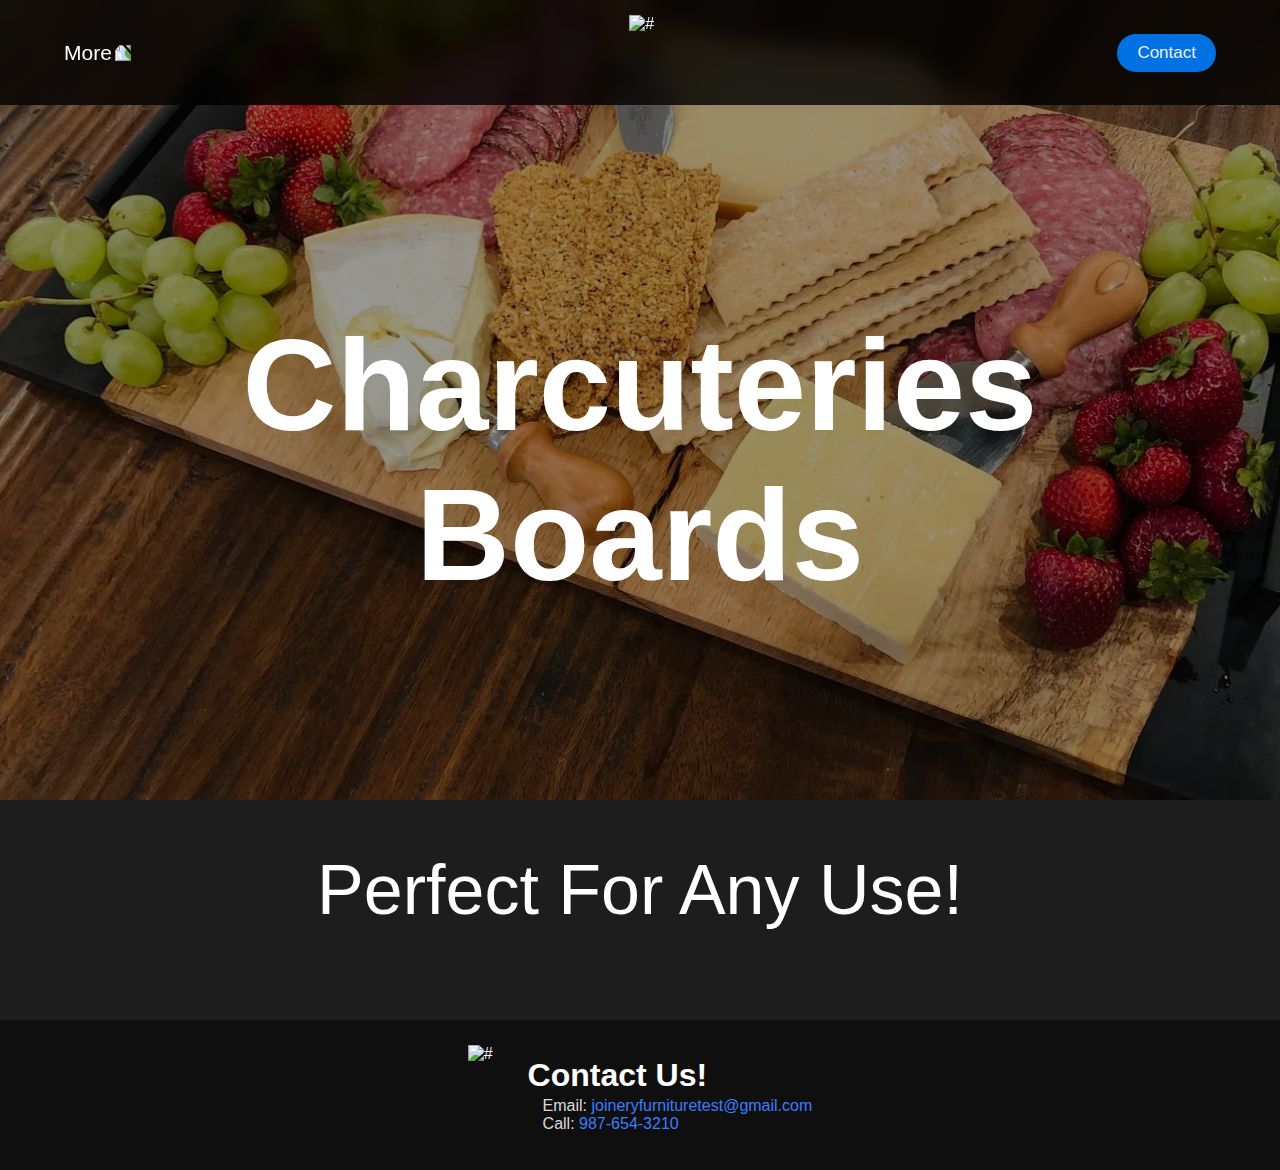
==== boards.html @ 89e7184d "changed all banner images and added sizing. added boards screen. made gallery, with photoswipe photo" ====
<!DOCTYPE html>
<html lang="en">

<head>
    <meta charset="UTF-8">
    <meta http-equiv="X-UA-Compatible" content="IE=edge">
    <meta name="viewport" content="width=device-width, initial-scale=1.0">
    <title>Joinery Furniture</title>
    <link rel="stylesheet" href="boards.css">
    <link rel="stylesheet" href="common.css">
    <script type="module">
        import PhotoSwipeLightbox from 'https://cdnjs.cloudflare.com/ajax/libs/photoswipe/5.3.3/photoswipe-lightbox.esm.min.js';
        const lightbox = new PhotoSwipeLightbox({
            gallery: '#img-gallery',
            children: 'a',
            pswpModule: () => import('https://cdnjs.cloudflare.com/ajax/libs/photoswipe/5.3.3/photoswipe.esm.min.js')
        });
        lightbox.init();
    </script>
    <link rel="stylesheet" href="https://cdnjs.cloudflare.com/ajax/libs/photoswipe/5.3.3/photoswipe.min.css">
    <!-- <script src="script.js" defer></script> -->
</head>

<body>
    <script src="common.js" defer></script>




    <div id="banner">
        <!-- <img id="bannerImg" src="image_wood.png" alt="#"> -->
        <div id="title">Charcuteries Boards</div>
    </div>

    <section>
        <div id="subtitle">Perfect For Any Use!</div>
        <div class="pswp-gallery pswp-gallery--single-column image--gallery" id="img-gallery">
            <div class="darkenOverlay"></div>
        </div>
    </section>




</body>

</html>
---- boards.css ----
/* CONTENT */

#banner {
    display: flex;
    align-items: center;
    flex-direction: column;
    flex-grow: 1;
    --overlay:0.4;
    background-image:linear-gradient(rgba(0, 0, 0, var(--overlay)), rgba(0, 0, 0, var(--overlay))), url('./Content/Images/Background/boards.webp');
    background-repeat: repeat-y;
    background-size: 100%;
    background-position-y: 0px;
    height:800px;
    /* height:100%; */
}

section {
    --sectionHeight:fit-content !important;
}


/* #banner::after {
    content: "";
    width:100%;
    height:100%;
    background:red; 
}*/

#title {
    margin: 310px 0 0;
    width:min-content;
    /* position: absolute; */
    /* translate:-50% -50%; */
    /* top:50%;
    left:50%; */
    color: white;
    font-weight: bold;
    text-align: center;
    font-family: SFProBold, sans-serif;
    font-size: 130px;
}


#subtitle {
    /* padding:auto; */
    width:fit-content;
    color: white;
    font-family: SFProBold, sans-serif;
    font-size: 70px;
    margin-bottom:30px;
}
---- common.css ----
/* LOADING */

@font-face {
    font-family: SFProBold;
    src: url(Content/font/SF_Pro_Bold.OTF);
}

@font-face {
    font-family: MazzardBold;
    src: url(Content/font/Mazzard_Extra_Bold.otf);
}

@font-face {
    font-family: SFProReg;
    src: url(Content/font/SF_Pro_Display_Regular.otf);
}

:root {
    --navTextColor: #edf0f1;
    --navTextHover: #0088a9;
    --navFont: SFProReg;
}



/* RESET */

* {
    margin: 0;
    padding: 0;
    box-sizing: border-box;
    text-decoration: none;
    color:white;
    font-family: SFProReg,sans-serif;
}

body,html {
    position: absolute;
    inset: 0;
    width: 100%;
    height: 100%;
    background-color: yellow;
    overflow-x:clip;
    /* overflow-x:visible; */
}

/* body {
 background:url('Content/Images/Background/front.webp');
 background-repeat:no-repeat;
 background-size: 100%;
} */


/* HEADER */

#header {
    position: fixed;
    top:0;
    width:100%;
    display: flex;
    justify-content: space-between;
    align-items: center;
    padding: 20px 5%;
    height: 105px;
    min-height: 50px;
    background-color:rgba(0,0,0,0.8);
    -webkit-backdrop-filter: blur(10px);
    backdrop-filter: blur(10px);
    transition:background-color 50ms ease-in;
    z-index: 100;
    /* box-shadow: 0px 3px 10px hsl(0, 0%, 30%,0.9); */
}



#header a,button,input,textarea,label {
    -webkit-user-drag: none;
    -moz-user-drag: none;
    user-select: none;
}





/* logo */

#logo {
    display: flex;
    height: fit-content;
    align-items: center;
    margin-right: 20px; 
    cursor: pointer;
}


#footerLogo {
    height: 100px;
    cursor: pointer;
}

#mainLogo {
    height: 80px;
}

#brandName {
    color: white;
    font-family: SFProBold, sans-serif;
    word-spacing: 500vh;
    font-size: 33px;
    align-items: center;
    display: flex;
    margin-left: 15px;
    width: min-content;
}


/* navbar */

.nav {
    /* margin-left:22px; */
    /* padding-left:min(22px,10%); */
    width: 100%;
    display: flex;
    align-items: center;
    justify-content: flex-end;
}


.nav .navLinks {
    /* padding-left: 9%; */
    width: min(100%,1000px) ;
    display: flex;
    align-items: center;
    justify-content: flex-end;
}


.navLink {
    margin-left:clamp(25px,4%,80px);
    /* padding: 0px 10px; */
    list-style: none;
    text-align: center;
}

.navLink a {
    text-decoration: none;
    color: var(--navTextColor);
    font-family: var(--navFont), sans-serif;
    font-weight: 500;
    font-size: clamp(18px, 1vw, 20px);
    transition: color 0.1s ease-in-out;
}

.navLink a:hover {
    color: var(--navTextHover);
}

.navLink a:active {
    color: var(--navTextHover);
    opacity: 0.7;
}


/* contact */

#contactButton {
    padding: 9px 20px;
    margin-left: 20px;
    color: #edf0f1;
    font-family: SFProReg, sans-serif;
    font-size: clamp(17px, 1vw, 20px);
    background-color: rgb(0, 113, 227);
    border: none;
    border-radius: 50px;
    cursor: pointer;
    transition: opacity 0.1s ease-in;    
    opacity: 1;
}

#contactButton:hover {
    opacity: 0.7;
}

#contactButton:active {
    opacity: 0.5;
}

/* collapsed */

.navExtra {
    margin-right: 5px;
    display: none;
    flex-direction: column;
    justify-content: center;
    align-items: center;
    color: var(--navTextColor);
    font-weight: normal;
    font-size: 21px;
    font-family: var(--navFont), sans-serif;
    height:100%;
    -webkit-user-drag: none;
    -moz-user-drag: none;
    user-select: none;
}

.dropdownSelect {
    align-self: center;
    display: flex;
    align-items: center;
}
 
.dropdownContents {
    overflow: hidden;
    display: flex;
    flex-direction: column;
    position: absolute;
    margin-top: 4em;
    max-width: 55em;
    top: 0;
    width: min-content;
    min-width: 5em;
    background: rgba(255,255,255,0.1);
    padding: 0.3em 0.4em;
    border-radius: 7px;
    text-align: center;
    opacity: 0;
    display: none;
    transition: all 0.2s;
    z-index: 1;
}

.dropdownItem,.dropdownItem a {
    list-style: none;
    color: var(--navTextColor);
    /* text-align:center; */
}

.dropdownItem {
    padding: 5px 5px;
    width: 100%;
}

.dropdownItem:hover {
    background: rgba(255, 255, 255, 0.2);
    border-radius: 5px;
}
.navExtra * {
    cursor: pointer;
}

.menu-open {
    animation: menu-open 0.2s ease-in forwards;
    display: block;
}

.menu-close {
    animation: menu-close 0.2s ease-in forwards;
    display: block;
}

@keyframes menu-open {
    0% {
        translate:0px -10px;
        opacity: 0;
    }
    100% {
        translate:0px 0px;
        opacity: 1;
    }
}

@keyframes menu-close {
    0% {
        translate:0px 0px;
        opacity: 1;
    }
    99% {
        translate:0px -10px;
        opacity: 0;
    }
    100% {
        translate:0px -500vh
    }
}

.dropdownIcon {
    -webkit-user-drag: none;
    -moz-user-drag: none;
    user-select: none;
    margin-left: 3px;
    height: 16px;
    rotate: -90deg;
    transition: rotate 0.3s ease-in-out;
}

.dropdownIcon-active {
    rotate: 0deg;
}

.dropdownSelect:hover {
    color: #0088a9;
}

.dropdownSelect:active {
    color: #0088a9;
    opacity: 0.7;
}




/* @media (max-width: 768px) { */
@media only screen and (max-width: 1307px) {
    /* Medium */

    #banner {
        background-size:1450px;
        --backOffset:70px;
        background-position:calc(50% + var(--backOffset)) -150px;
    }
    
    .nav {
        width: min-content;
    }
    
    #logo {
        margin: 0px;
        margin-left: 50px;
    }
    
    /* #contactButton {
        margin-left: 0px;
        font-size: 15px;
        padding:10px 17px;
    } */
    
    #logo #brandName {
        display: none;
    }
    
    #logo #mainLogo {
        height: 75px
    }
    
    .nav .navLinks {
        display: none;
    }
    
    .navExtra {
        display: flex;
    }

    .overlayContent{
        width:80% !important;
    }
    
}

@media (max-width: 780px) {
    /* Smaller */
    #banner {
        background-size:1200px;
        --backOffset:80px;
        background-position:calc(50% + var(--backOffset)) -150px;
        height:600px;
        display:flex;
        justify-content:center;
    }

    #title {
        font-size: 19vw;
        margin-top:0px;
    }


    .overlayContent{
        width:92% !important;
        translate:0px -80px !important;
        padding:25px 20px 40px!important;
    }

    #subtitle {
        text-align: center;
        font-size: 3.3em;
    }

    section.overlay h1 {
        font-size: 1.2em !important;
        width:85% !important;
    }
    
  
    #logo {
        margin-right: 0px;
        margin-left:0px;
    }

    #contactButton {
        margin-left: 0px;
        font-size: 15px;
        padding: 10px 17px;
    }


    #logo #mainLogo {
        height: 85px
    }




}

section {
    padding: 50px 0 60px;
    background-color: rgb(29, 29, 29);
    width:100%;
    display:flex;
    flex-direction: column;
    align-items: center;
    --sectionHeight:200px;
    height:var(--sectionHeight);
}


section.overlay {
    /* height:100px; */
    --offset:500px;
    height:calc(min-content - var(--offset));
}

#reds {
    display: flex;
    /* flex-wrap: wrap; */
}

#red {
    height:200px;
    width:300px;
    background:rgb(59, 59, 59);
    border-radius: 10px;
    margin:40px 20px;
}

h1.subNotes {
    margin-top:25px;
    color: rgb(211, 211, 211);
    text-align: center;
    font-weight: normal;
    font-family: SFProReg, sans-serif;
    font-size: 1.5em;
    width:75%;
    line-height: 1.3em;
    letter-spacing:0.1em;
}

.overlayContent {
    margin:0px auto;
    background:rgb(39, 39, 39);
    display: flex;
    align-items: center;
    flex-direction: column;
    width:65%;
    padding:60px 40px 45px;
    translate: 0px -135px;
    border-radius: 20px;
    /* border:2px solid rgba(255,255,255,0.1); */
    box-shadow: 0px 0px 15px 6px rgba(0, 0, 0, 0.5);
}


.image--gallery {
    width:1200px;
    height:fit-content;
    background-color:rgb(19, 19, 19);
    display: flex;
    flex-direction: row;
    flex-wrap:wrap; 
    justify-content: center;
    overflow: hidden;
    border-radius:25px;
    position: relative;
}

.image--gallery .darkenOverlay {
    position: absolute;
    width: 100%;
    height: 100%;
    --darken: 0.1;
    background-color:rgba(0, 0, 0, var(--darken));
    z-index:10;
    pointer-events: none;
}

.gallery--item {
    border:1px solid rgb(32, 32, 32);
    width:fit-content;
    height:400px;
    width:400px;
    display:flex;
    justify-content: center;
    align-items: center;
    overflow: hidden;
}

.gallery--item img {
    height:100% !important;
    width:100% !important;
    object-fit: cover;
    transition: scale 150ms ease-in-out;
}

.gallery--item img:hover {
    scale:0.99;
}


#footer {
    width:100%;
    display: flex;
    justify-content: center;
    align-items: center;
    padding: 20px 30px;
    /* margin-top:30px; */
    height: 150px;
    background-color:rgb(15, 15, 15);
    /* box-shadow: 0px 3px 10px hsl(0, 0%, 30%,0.9); */
}

#footer #footerLogo {
    margin-right:35px;
    font-weight: normal;
}

#footer .footerContact {
    display: flex;
    flex-direction: column;
}
#footer .footerList {
    margin-left:15px;
    margin-top:3px;
    list-style: none;
}
#footer .footerItem{
    color:rgb(219, 219, 219)
}
#footer .footerItem a {
    color:rgb(57, 126, 255)
}
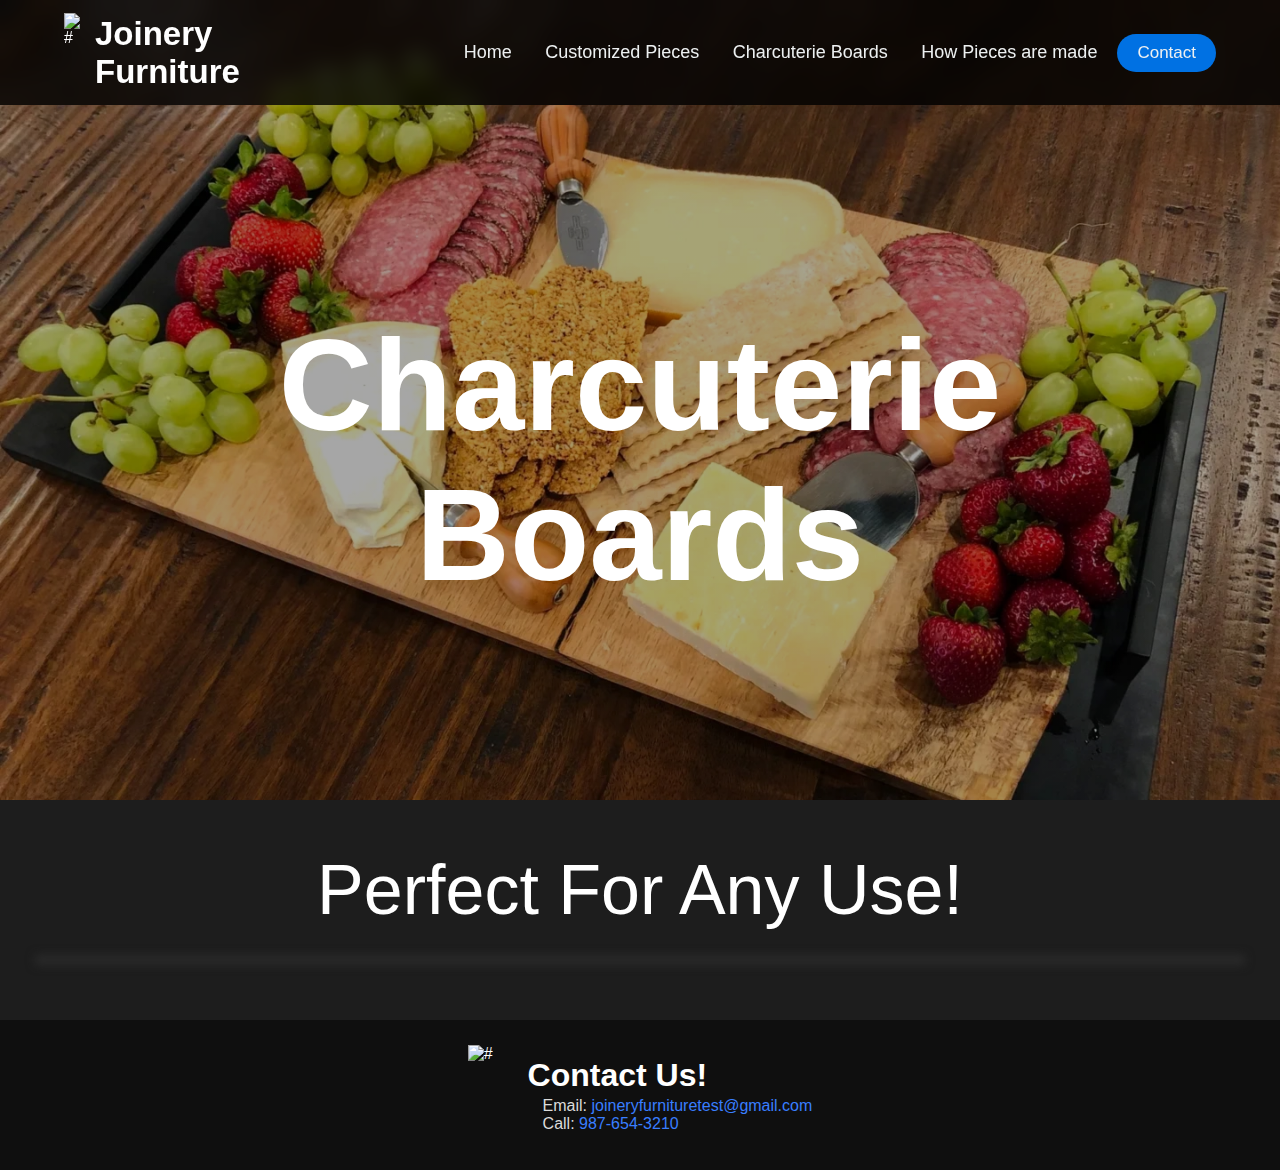
==== commit 729b1e91: "fixed pages, and fixed gallery movement on resize." ====
--- a/boards.html
+++ b/boards.html
@@ -29,13 +29,15 @@
 
     <div id="banner">
         <!-- <img id="bannerImg" src="image_wood.png" alt="#"> -->
-        <div id="title">Charcuteries Boards</div>
+        <div id="title">Charcuterie Boards</div>
     </div>
 
     <section>
         <div id="subtitle">Perfect For Any Use!</div>
+
         <div class="pswp-gallery pswp-gallery--single-column image--gallery" id="img-gallery">
             <div class="darkenOverlay"></div>
+
         </div>
     </section>
 
--- a/boards.css
+++ b/boards.css
@@ -7,12 +7,13 @@
     align-items: center;
     flex-direction: column;
     flex-grow: 1;
-    --overlay:0.4;
+    --overlay:0.35;
     background-image:linear-gradient(rgba(0, 0, 0, var(--overlay)), rgba(0, 0, 0, var(--overlay))), url('./Content/Images/Background/boards.webp');
     background-repeat: repeat-y;
     background-size: 100%;
     background-position-y: 0px;
     height:800px;
+    --smallSize:-20px !important;
     /* height:100%; */
 }
 
--- a/common.css
+++ b/common.css
@@ -39,7 +39,7 @@
     inset: 0;
     width: 100%;
     height: 100%;
-    background-color: yellow;
+    background-color: rgb(44, 44, 44);
     overflow-x:clip;
     /* overflow-x:visible; */
 }
@@ -311,13 +311,14 @@
 
 
 /* @media (max-width: 768px) { */
-@media only screen and (max-width: 1307px) {
+@media only screen and (max-width: 1107px) {
     /* Medium */
 
     #banner {
         background-size:1450px;
+        --smallSize:-150px;
         --backOffset:70px;
-        background-position:calc(50% + var(--backOffset)) -150px;
+        background-position:calc(50% + var(--backOffset)) var(--smallSize);
     }
     
     .nav {
@@ -361,8 +362,9 @@
     /* Smaller */
     #banner {
         background-size:1200px;
+        --smallSize:-150px;
         --backOffset:80px;
-        background-position:calc(50% + var(--backOffset)) -150px;
+        background-position:calc(50% + var(--backOffset)) var(--smallSize);
         height:600px;
         display:flex;
         justify-content:center;
@@ -471,9 +473,10 @@
 
 
 .image--gallery {
+    box-sizing: content-box;
     width:1200px;
     height:fit-content;
-    background-color:rgb(19, 19, 19);
+    background-color:rgb(49, 49, 49);
     display: flex;
     flex-direction: row;
     flex-wrap:wrap; 
@@ -481,6 +484,18 @@
     overflow: hidden;
     border-radius:25px;
     position: relative;
+    box-shadow:0px 0px 10px 5px rgba(46, 46, 46,0.8);
+}
+
+@media screen and (max-width:1230px) {
+    .image--gallery {
+        width:800px;
+    }
+}
+@media screen and (max-width:850px) {
+    .image--gallery {
+        width:400px;
+    }
 }
 
 .image--gallery .darkenOverlay {
